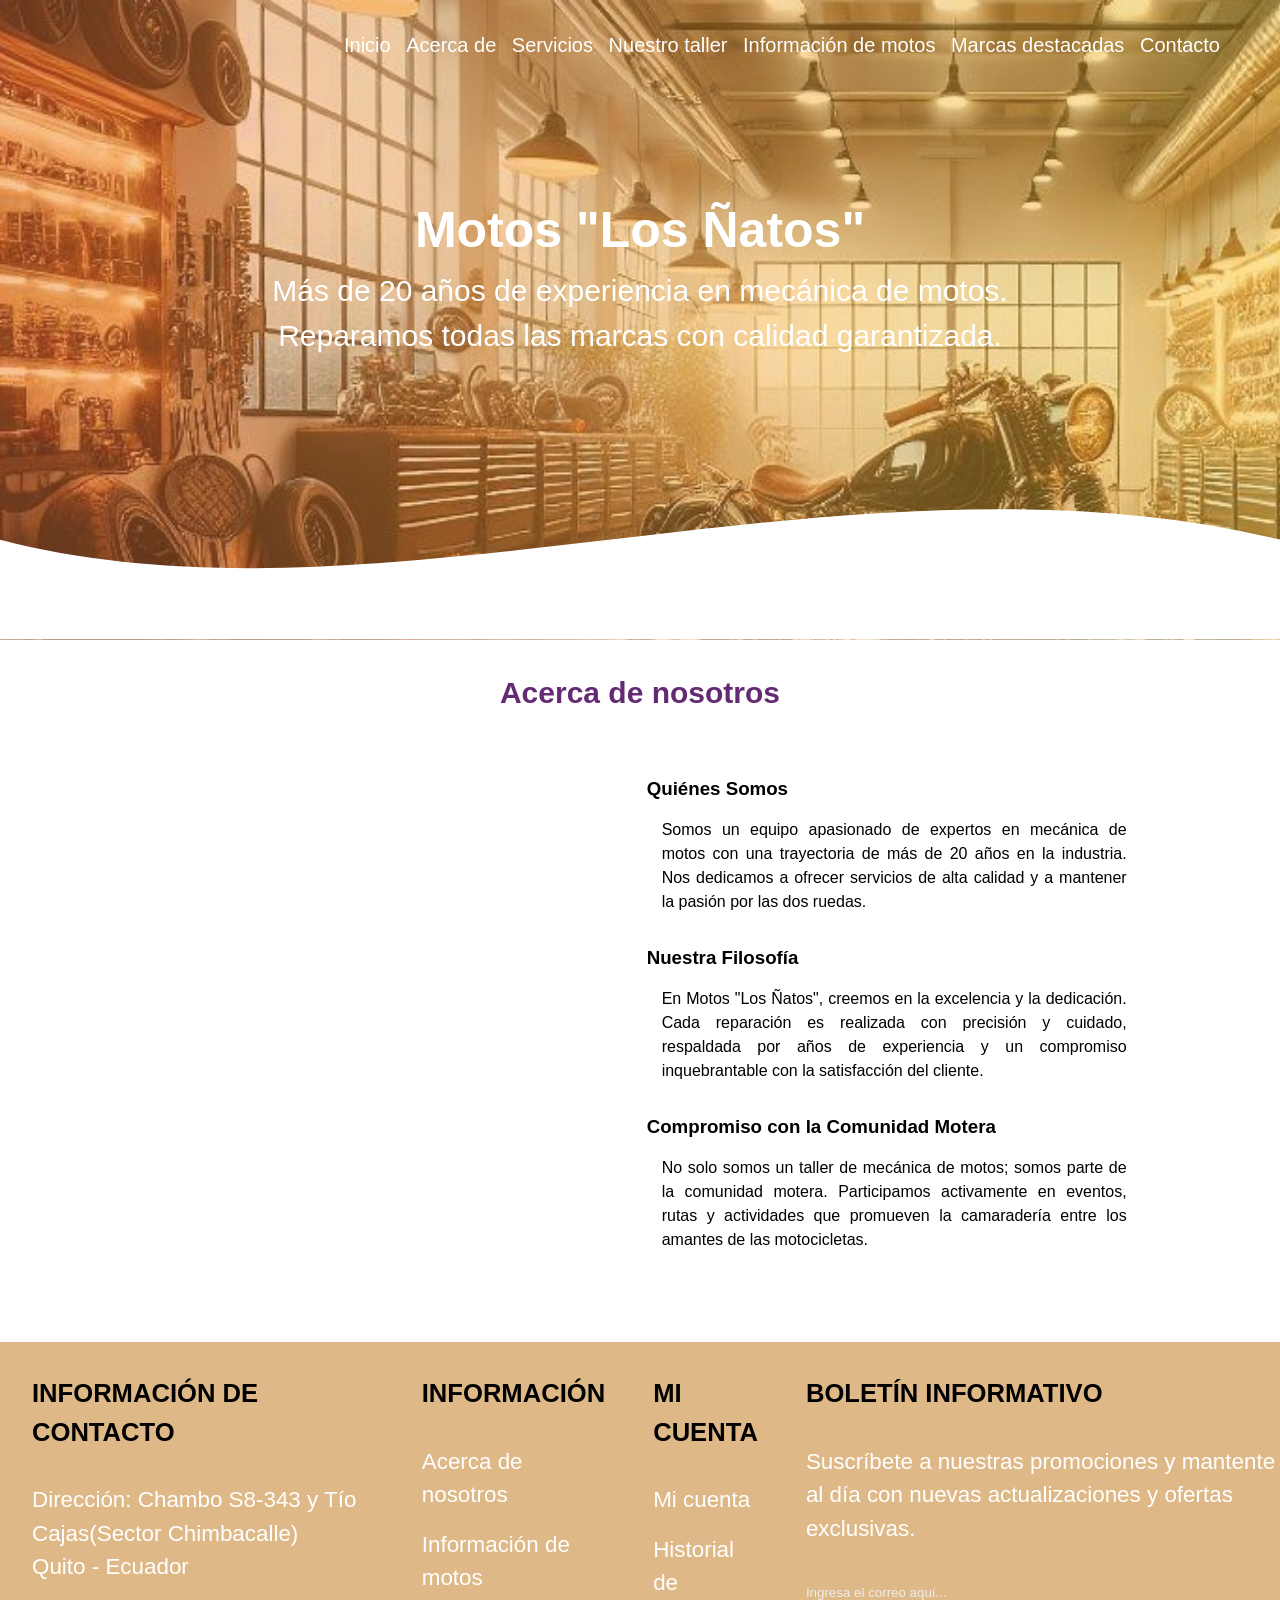
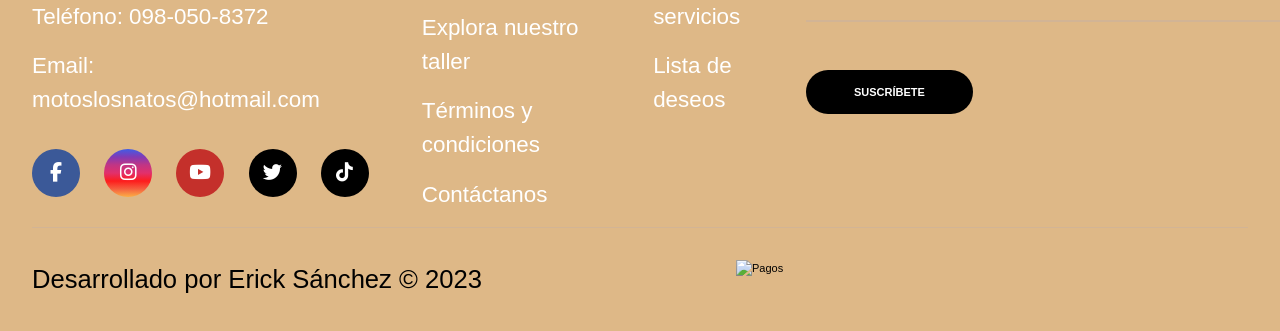
==== acerca.html @ 30ba14ae "Add files via upload" ====
<!DOCTYPE html>
<html lang="en">

<head>
    <meta charset="UTF-8">
    <meta name="viewport" content="width=device-width, initial-scale=1.0">
    <title>Motos los ñatos"</title>
    <!--PARA ICONO -->
    <link rel="stylesheet" href="">
    <link rel="shortcut icon" href="C:\Users\erick\OneDrive\Desktop\MotoslosNatos\public\img\icono.png" type="image/x-icon">
    <link rel="stylesheet" href="./public/css/estilos.css">
    <link rel="preconnect" href="https://fonts.googleapis.com">
    <link rel="preconnect" href="https://fonts.gstatic.com" crossorigin>
    <link href="https://fonts.googleapis.com/css2?family=Open+Sans:wght@300;400;700;800&display=swap" rel="stylesheet">
    <link rel="stylesheet" href="https://cdnjs.cloudflare.com/ajax/libs/font-awesome/6.2.1/css/all.min.css">

</head>

<body>
    <header>
        <nav>
            <a href="index.html">Inicio</a>
            <a href="acerca.html">Acerca de</a>
            <a href="#portafolio">Servicios</a>
            <a href="taller.html">Nuestro taller</a>
            <a href="motos.html">Información de motos</a>
            <a href="marcas.html">Marcas destacadas</a>
            <a href="contacto.html">Contacto</a>
        </nav>
        <section class="textos-header">
            <h1>Motos "Los Ñatos"</h1>
            <h2>Más de 20 años de experiencia en mecánica de motos. <br> Reparamos todas las marcas con calidad
                garantizada.</h2>
        </section>

        <div class="wave" style="height: 150px; overflow: hidden;"><svg viewBox="0 0 500 150" preserveAspectRatio="none"
                style="height: 100%; width: 100%;">
                <path d="M0.00,49.85 C150.11,149.60 332.34,-54.62 500.37,49.85 L500.37,149.60 L0.00,149.60 Z"
                    style="stroke: none; fill: #fff;"></path>
            </svg></div>
    </header>
    <main>
        <section class="contenedor sobre-nosotros">
            <h2 class="titulo">Acerca de nosotros</h2>
            <div class="contenedor-sobre-nosotros">
                <img src="C:\Users\erick\OneDrive\Desktop\MotoslosNatos\public\img\imgT13.jpeg" alt="" class="imagen-about-us">
                <div class="contenido-textos">
                    <h3>Quiénes Somos</h3>
                    <p>Somos un equipo apasionado de expertos en mecánica de motos con una trayectoria de más de 20 años en la industria. Nos dedicamos a ofrecer servicios de alta calidad y a mantener la pasión por las dos ruedas.</p>

                    <h3>Nuestra Filosofía</h3>
                    <p>En Motos "Los Ñatos", creemos en la excelencia y la dedicación. Cada reparación es realizada con precisión y cuidado, respaldada por años de experiencia y un compromiso inquebrantable con la satisfacción del cliente.</p>

                    <h3>Compromiso con la Comunidad Motera</h3>
                    <p>No solo somos un taller de mecánica de motos; somos parte de la comunidad motera. Participamos activamente en eventos, rutas y actividades que promueven la camaradería entre los amantes de las motocicletas.</p>
                
                </div>
            </div>
        </section>
    </main>



    <footer class="footer">
        <div class="container container-footer">
            <div class="menu-footer">
                <div class="contact-info">
                    <p class="title-footer">Información de contacto</p>
                    <ul>
                        <li>Dirección: Chambo S8-343 y Tío Cajas(Sector Chimbacalle) <br> Quito - Ecuador
                        </li>
                        <li>
                            Teléfono: 098-050-8372
                        </li>
                        <li>
                            Email: motoslosnatos@hotmail.com
                        </li>
                    </ul>
                    <div class="social-icons">
                        <a href="https://www.facebook.com/motoslosnatos" target="_blank" class="facebook"><i class="fab fa-facebook-f"></i></a>
                        <a href="https://www.instagram.com/" target="_blank" class="instagram"><i class="fab fa-instagram"></i></a>
                        <a href="https://www.youtube.com/" target="_blank" class="youtube"><i class="fab fa-youtube"></i></a>
                        <a href="https://twitter.com/" target="_blank" class="twitter"><i class="fab fa-twitter"></i></a>
                        <a href="https://www.tiktok.com/" target="_blank" class="tiktok"><i class="fab fa-tiktok"></i></a>
                    </div>

                </div>

                <div class="information">
                    <p class="title-footer">Información</p>
                    <ul>
                        <li><a href="#">Acerca de nosotros</a></li>
                        <li><a href="#">Información de motos</a></li>
                        <li><a href="#">Explora nuestro taller</a></li>
                        <li><a href="#">Términos y condiciones</a></li>
                        <li><a href="#">Contáctanos</a></li>
                    </ul>

                </div>

                <div class="my-account">
                    <p class="title-footer">Mi cuenta</p>
                    <ul>
                        <li><a href="#">Mi cuenta</a></li>
                        <li><a href="#">Historial de servicios</a></li>
                        <li><a href="#">Lista de deseos</a></li>
                        
                    </ul>
                </div>

                <div class="newsletter">
                    <p class="title-footer">Boletín informativo</p>
                    <div class="content">
                        <p>
                            Suscríbete a nuestras promociones y mantente al día con
                            nuevas actualizaciones y ofertas exclusivas.
                        </p>
                        <input type="email" placeholder="Ingresa el correo aquí...">
                        <button>Suscríbete</button>
                    </div>
                </div>
            </div>

            <div class="copyright">
                <p>
                    Desarrollado por Erick Sánchez &copy; 2023
                </p>
                <div class="imgPagos">
                    <img src="C:\Users\erick\OneDrive\Desktop\MotoslosNatos\public\img\payment.png" alt="Pagos"> 
                </div>
                
            </div>
        </div>
    </footer>
</body>
---- public/css/estilos.css ----
*{
    margin: 0;
    padding: 0;
    box-sizing: border-box;
}

body{
    font-family: 'Calibri', sans-serif;
    line-height: 1.5;
}

.contenedor{
    padding: 60px 0;
    width: 90%;
    max-width: 1000px;
    margin: auto;
    overflow:hidden;
}

.titulo{
    color: #642a73;
    font-size: 30px;
    text-align: center;
    margin-bottom: 60px;
}

/*Header*/

header{
    width: 100%;
    height: 640px; 
    background: #FDC830;  /* fallback for old browsers */
    background: -webkit-linear-gradient(to right, #f3743568, #fdc63067), url(../img/portada.jpg);  /* Chrome 10-25, Safari 5.1-6 */
    background: linear-gradient(to right, #f3743568, #fdc63067), url(../img/portada.jpg); /* W3C, IE 10+/ Edge, Firefox 16+, Chrome 26+, Opera 12+, Safari 7+ */

    background-size: cover;
    background-attachment: fixed;
    position: relative;

    font-size: 20px;
}

nav{
    text-align: right;
    padding: 30px 50px 0 0;
}

nav > a{
    color: #fff;
    font-weight: 300;
    text-decoration: none;
    margin-right: 10px;
}

nav > a:hover {
    text-decoration: underline;
}

header .textos-header{
    display: flex;
    height: 430px;
    width: 100%;
    align-items: center;
    justify-content: center;
    flex-direction: column;
    text-align: center;
}

.textos-header h1{
    font-size: 50px;
    color: #fff;
}

.textos-header h2{
    font-size: 30px;
    font-weight: 300;
    color: #fff;
}

.wave{
    position: absolute;
    bottom: 0;
    width: 100%;
}


/*ABOUT US*/
main .sobre-nosotros{
    padding: 30px 0 60px 0;
}

.contenedor-sobre-nosotros{
    display: flex;
    justify-content: space-evenly;
}

.imagen-about-us{
    width: 48%;
}

.sobre-nosotros .contenido-textos{
    width: 48%;
}

.contenido-textos h3{
    margin-bottom: 15px;
}

.contenido-textos h3 span{
    background: #4d0686;
    color: #fff;
    border-radius: 50%;
    display: inline-block;
    text-align: center;
    width: 30px;
    height: 30px;
    padding: 2px;
    box-shadow: 0 0 6px 0 rgba(0, 0, 0, .5);
    margin-right: 5px;
}

.contenido-textos p{
    padding: 0px 0px 30px 15px;
    font-weight: 300;
    text-align: justify;
}


/*Galeria*/

.portafolio{
    background: #f2f2f2;
}

.galeria-port{
    display: flex;
    justify-content: space-evenly;
    flex-wrap: wrap;
}

.imagen-port{
    width: 24%;
    margin-bottom: 10px;
    overflow: hidden;
    position: relative;
    cursor: pointer;
    box-shadow: 0 0 6px 0 rgba(0, 0, 0, .5);
}


.imagen-port > img{
    width: 100%;
    height: 100%;
    object-fit: cover;
    display: block;

}

.hover-galeria{
    position: absolute;
    width: 100%;
    height: 100%;
    top: 0;
    transform: scale(0);
    background: hsla(273,91%,27%,0.7);
    transition: transform .5s;
    display: flex;
    justify-content: center;
    align-items: center;

}

.hover-galeria img{
    width: 50px;
}

.hover-galeria{
    color: #fff;
}

.imagen-port:hover .hover-galeria{
    transform: scale(1);
}


/*CLIENTES*/
.cards{
    display: flex;
    justify-content: space-evenly;
    gap: 50px;
    
}

.cards .card{
    background: #4d0686;
    display: flex;
    width: 60%;
    height: 200px;
    align-items: center;
    justify-content: space-evenly;
    border-radius: 5px;
    box-shadow: 0 0 6px 0 rgba(0, 0, 0, 0.6);

}

/* para arreglar bien las posiciones */
.cards .card img{
    width: 100px;
    height: 100px;
    object-fit: cover;
    border: 3px solid #fff;
    border-radius: 50%;
    display: block;
}

.cards .card > .contenido-texto-card{
    width: 60%;
    color: #fff;
}

.cards .card > .contenido-texto-card p{
    font-weight: 300;
    padding-top: 5px;
}


/* Our team */

.about-services{
    background: #fff;
    padding-bottom: 30px;
}

.servicio-cont{
    display: flex;
    justify-content: space-between;
    align-items: center;
}

.servicio-ind{
    width: 28%;
    text-align: center;
}

.servicio-ind img{
    width: 90%;
}

.servicio-ind h3{
    margin: 10px 0;
}

.servicio-ind p{
    font-weight: 300;
    text-align: justify;
}


/* Footer */

/* footer{
    background: #414141;
    /* 60px arriba 0 derecha 30px abajo 0 izquierda 
    padding: 60px 0 30px 0; 
    margin: auto;
    overflow: hidden;

}

.contenedor-footer{
    display: flex;
    width: 90%;
    justify-content: space-evenly;
    margin: auto;
    padding-bottom: 50px;
    border-bottom: 1px solid #ccc;
}

.content-foo{
    text-align: center;
}

.content-foo h4{
    color:#fff;
    border-bottom: 3px solid #af20d3;
    padding-bottom: 5px;
    margin-bottom: 10px;
}

.content-foo p{
    color:#ccc;
}

.titulo-final{
    text-align: center;
    font-size: 24px;
    margin: 20px 0 0 0;
    color: #9e9797; 
} */

/************************************************/
/*              FOOTER                          */
/************************************************/
.footer{
    background-color:burlywood ;
    font-family: 'Calibri', sans-serif;
    font-size: 11px;
    line-height: 1.5;
}

.container-footer{
    display: flex;
    width: auto;
    flex-direction: column;
    gap: 1rem;
    padding: 2rem;
}

.menu-footer{
    display: grid;
    grid-template-columns: repeat(3, 1fr) 30rem;
    gap: 3rem;
    justify-items: center;
}

.title-footer{
    font-weight: 600;
    font-size: 1.6rem;
    text-transform: uppercase;
}

.contact-info,
.information,
.my-account,
.newsletter{
    display: flex;
    flex-direction: column;
    gap: 2rem;
}

.contact-info ul,
.information ul,
.my-account ul{
    display: flex;
    flex-direction: column;
    gap: 1rem;
}

.contact-info ul li, 
.information ul li,
.my-account ul li{
    list-style: none;
    color: #fff;
    font-size: 1.4rem;
    font-weight: 300;
}

.information ul li a,
.my-account ul li a{
    text-decoration: none;
    color: #fff;
    font-weight: 300;
}


.information ul li a:hover,
.my-account ul li a:hover{
    color: black;
}

.social-icons{
    display: flex;
    gap: 1.2rem;
}

.social-icons a{
    border-radius: 50%;
    width: 3rem;
    height: 3rem;

    display: flex;
    align-items: center;
    justify-content: center;
    margin-right: 5px;
}

.social-icons a i{
    color: #fff;
    font-size: 1.2rem;
}

.social-icons a {
    text-decoration: none;
}

.facebook{
    background-color: #3b5998;

}

.instagram{
    background: linear-gradient(
        #405de6,
        #833ab4,
        #c13584,
        #e1306c,
        #fd1d1d,
        #f56040,
        #fcaf45
    );
}

.youtube{
    background-color: #c4302b;
}

.twitter{
    background-color: #000;
}

.tiktok{
    background-color: #000;
}

.content p{
    font-size: 1.4rem;
    color: #fff;
    font-weight: 300;
}


.content input{
    outline: none;
    background: none;
    border: none;
    border-bottom: 2px solid #d2b495;
    cursor: pointer;
    padding: 0.5rem 0 1.2rem;
    color: black;
    display: block;
    margin-bottom: 3rem;
    margin-top: 2rem;
    width: 100%;
    font-family: inherit;
}

.content input::-webkit-input-placeholder{
    color: #eee;
}

.content button{
    border: none;
    background-color: #000;
    color: #fff;
    text-transform: uppercase;
    padding: 1rem 3rem;
    border-radius: 2rem;
    font-size: inherit;
    cursor: pointer;
    font-weight: 600;
}

.content button:hover{
    background-color: var(#fff);
    color: var(#000);
}


.copyright{
    display: flex;
    justify-content: space-between;
    padding-top: 2rem;

    border-top: 1px solid #d2b495;
}

.copyright p{
    font-weight: 300;
    font-size: 1.6rem;
}

.imgPagos{
    width: 32rem;
    height: 2rem;
}








@media screen and (max-width:900px) {
    header{
        background-position: center;
    }
    
    .contenedor-sobre-nosotros{
        flex-direction: column;
        justify-content: center;
        align-items: center;
    }

    .sobre-nosotros .contenido-textos{
        width: 90%;
    }

    .imagen-about-us{
        width: 90%;
    }

    /* Galeria */

    .imagen-port{
        width: 50%;
    }

    /* Clientes */

    .cards{
        flex-direction: column;
        justify-content: center;
        align-items: center;

    }

    .cards .card{
        width: 90%;
    }

    .cards .card:first-child{
        margin-bottom: 30px;
    }


    /* servicios */
    .servicio-cont{
        justify-content: center;
        flex-direction: column;

    }

    .servicio-ind{
        width: 100%;
        text-align: center;
    }

    .servicio-ind:nth-child(1), .servicio-ind:nth-child(2){
        margin-bottom: 60px;
    }

    .servicio-ind img{
        width: 90%;
    }
}





@media screen and (max-width:500px){
    nav{
        text-align: center;
        padding: 30px 0 0 0;
    }

    nav > a{
        margin-right: 5px;
    }

    .textos-header h1{
        font-size: 35px;
    }

    .textos-header h2{
        font-size: 20px;
    }

    /* ABOUT  US*/
    

    .imagen-about-us{
        margin-bottom: 60px;
        width: 99%;
    }

    .sobre-nosotros .contenido-textos{
        width: 95%;
    }


    /* Galeria */
    .imagen-port{
        width: 95%;
    }

    /* CLIENTS */
    .cards .card{
        height: 450px;
        display: flex;
        flex-direction: column;
        align-items: center;
    }

    .cards.card img{
        width: 90px;
        height: 90px;
    }

    /* FOOTER */

    /* .contenedor-footer{
        flex-direction: column;
        border: none;
    }

    .content-foo{
        margin-bottom: 20px;
        text-align: center;
    }

    .content-foo h4{
        border:none;
    }

    .content-foo p{
        color: #ccc;
        border-bottom: 1px solid #f2f2f2;
        padding-bottom: 20px;
    }

    .titulo-final{
        font-size: 20px;
    } */


    /******************FOOTER*****************/
        .contact-info ul,
        .information ul,
        .my-account ul{
            display: none;
        }

        .contact-info{
            align-items: center;
        }

        .menu-footer{
            grid-template-columns: 1fr;
        }

        .content p{
            font-size: 1.6rem;
        }


}
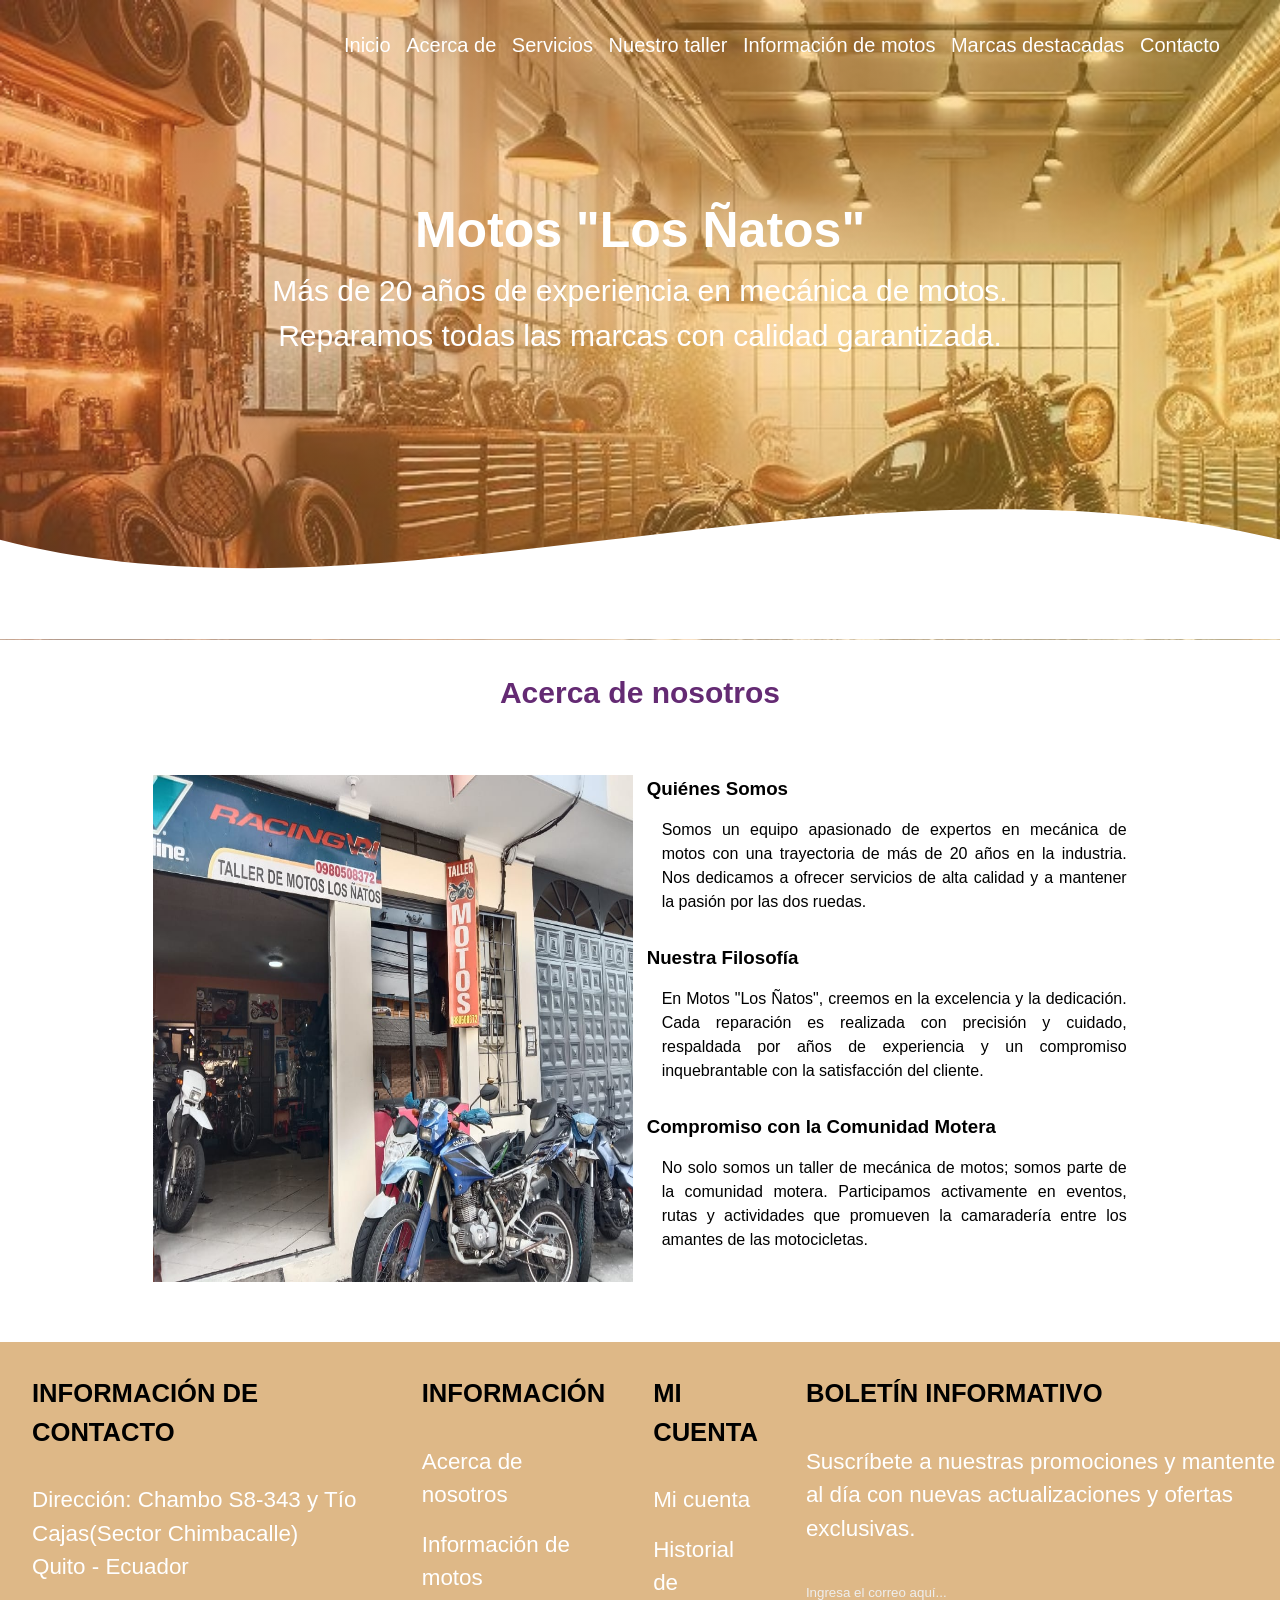
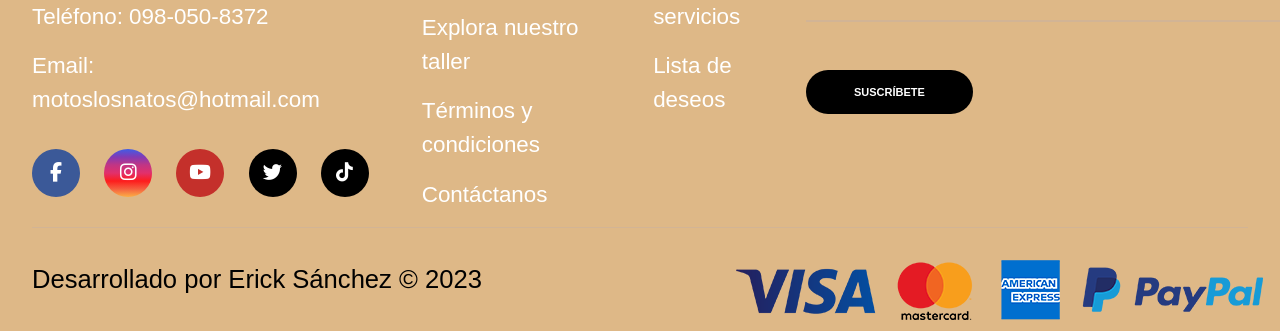
==== commit 12846a52: "Add files via upload" ====
--- a/acerca.html
+++ b/acerca.html
@@ -7,7 +7,7 @@
     <title>Motos los ñatos"</title>
     <!--PARA ICONO -->
     <link rel="stylesheet" href="">
-    <link rel="shortcut icon" href="C:\Users\erick\OneDrive\Desktop\MotoslosNatos\public\img\icono.png" type="image/x-icon">
+    <link rel="shortcut icon" href="public\img\icono.png" type="image/x-icon">
     <link rel="stylesheet" href="./public/css/estilos.css">
     <link rel="preconnect" href="https://fonts.googleapis.com">
     <link rel="preconnect" href="https://fonts.gstatic.com" crossorigin>
@@ -43,7 +43,7 @@
         <section class="contenedor sobre-nosotros">
             <h2 class="titulo">Acerca de nosotros</h2>
             <div class="contenedor-sobre-nosotros">
-                <img src="C:\Users\erick\OneDrive\Desktop\MotoslosNatos\public\img\imgT13.jpeg" alt="" class="imagen-about-us">
+                <img src="public\img\imgT13.jpeg" alt="" class="imagen-about-us">
                 <div class="contenido-textos">
                     <h3>Quiénes Somos</h3>
                     <p>Somos un equipo apasionado de expertos en mecánica de motos con una trayectoria de más de 20 años en la industria. Nos dedicamos a ofrecer servicios de alta calidad y a mantener la pasión por las dos ruedas.</p>
@@ -126,7 +126,7 @@
                     Desarrollado por Erick Sánchez &copy; 2023
                 </p>
                 <div class="imgPagos">
-                    <img src="C:\Users\erick\OneDrive\Desktop\MotoslosNatos\public\img\payment.png" alt="Pagos"> 
+                    <img src="public\img\payment.png" alt="Pagos"> 
                 </div>
                 
             </div>
